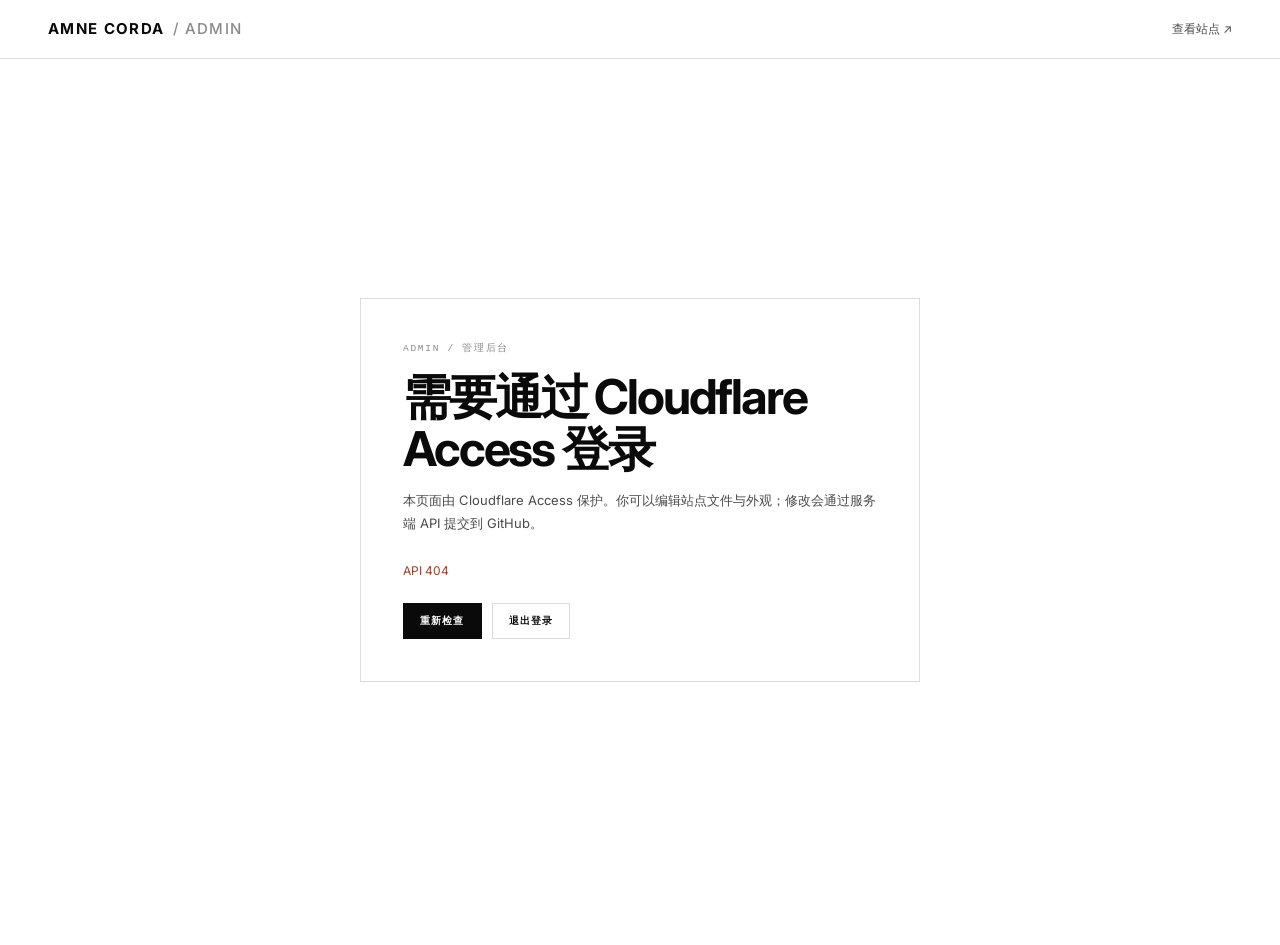
==== admin/index.html @ f49a178c "Simplify site into blue personal introduction" ====
<!DOCTYPE html>
<html lang="zh-CN">
<head>
  <meta charset="UTF-8">
  <meta name="viewport" content="width=device-width, initial-scale=1.0">
  <title>Admin — AMNE CORDA</title>
  <meta name="robots" content="noindex, nofollow, noarchive">
  <link rel="icon" href="/assets/favicon.svg" type="image/svg+xml">
  <link rel="preconnect" href="https://fonts.googleapis.com">
  <link rel="preconnect" href="https://fonts.gstatic.com" crossorigin>
  <link href="https://fonts.googleapis.com/css2?family=Inter:wght@400;500;600;700;800&display=swap" rel="stylesheet">
  <link rel="stylesheet" href="/assets/css/admin.css?v=simple1">
</head>
<body>
  <header class="admin-top">
    <a class="admin-brand" href="/">AMNE CORDA <span>/ admin</span></a>
    <div class="admin-top-actions">
      <a href="/" target="_blank" rel="noopener">查看站点 ↗</a>
      <a class="btn btn-ghost" id="logout-btn" href="/cdn-cgi/access/logout" hidden>退出</a>
    </div>
  </header>

  <main class="admin-main">
    <section class="login-view" id="access-view">
      <div class="login-card">
        <p class="admin-kicker">Admin / 管理后台</p>
        <h1 id="access-title">正在检查登录状态…</h1>
        <p class="admin-muted" id="access-message">本页面由 Cloudflare Access 保护。你可以编辑站点文件与外观；修改会通过服务端 API 提交到 GitHub。</p>
        <p class="status" id="access-error" role="alert"></p>
        <div class="form-actions">
          <a class="btn btn-primary" href="/admin/">重新检查</a>
          <a class="btn btn-ghost" href="/cdn-cgi/access/logout">退出登录</a>
        </div>
      </div>
    </section>

    <section id="dashboard-view" hidden>
      <div class="admin-heading">
        <div>
          <p class="admin-kicker">Dashboard</p>
          <h1>站点管理</h1>
        </div>
        <p class="repo-line" id="repo-status">mar08meow/amnecorda · main</p>
      </div>

      <nav class="admin-tabs" aria-label="管理功能">
        <button type="button" data-tab="files" class="is-active">站点文件</button>
        <button type="button" data-tab="appearance">外观</button>
      </nav>

      <section class="admin-panel" id="panel-posts" hidden>
        <div class="panel-head">
          <h2>已发布文章</h2>
          <button class="btn btn-ghost" type="button" id="refresh-posts">刷新</button>
        </div>
        <div class="posts-admin-list" id="posts-list"></div>
        <p class="status" id="posts-status" role="status"></p>
      </section>

      <section class="admin-panel" id="panel-new" hidden>
        <div class="panel-head">
          <h2>写新文章</h2>
          <span class="repo-line">Markdown → 自动生成文章页</span>
        </div>

        <form id="post-form">
          <div class="form-grid">
            <div class="field full">
              <label for="post-title">标题</label>
              <input id="post-title" name="title" type="text" required placeholder="例：为什么你的设计系统，总在第三个月崩塌">
            </div>

            <div class="field">
              <label for="post-slug">Slug（URL 文件名）</label>
              <input id="post-slug" name="slug" type="text" required placeholder="design-systems-collapse">
              <small>只能包含字母、数字、连字符和中文；发布后不要随意修改。</small>
            </div>

            <div class="field">
              <label for="post-date">日期</label>
              <input id="post-date" name="date" type="date" required>
            </div>

            <div class="field">
              <label for="post-category">分类</label>
              <select id="post-category" name="category">
                <option value="design">Design / 设计</option>
                <option value="engineering">Engineering / 工程</option>
                <option value="notes">Notes / 笔记</option>
              </select>
            </div>

            <div class="field">
              <label for="post-category-label">分类显示名</label>
              <input id="post-category-label" name="categoryLabel" type="text" value="Design">
            </div>

            <div class="field">
              <label for="post-reading">阅读时长</label>
              <input id="post-reading" name="readingTime" type="text" value="8 min" placeholder="8 min">
            </div>

            <div class="checkbox-field">
              <input id="post-featured" name="featured" type="checkbox">
              <label for="post-featured">放到首页 Selected writing</label>
            </div>

            <div class="field full">
              <label for="post-excerpt">摘要 / 导语</label>
              <textarea id="post-excerpt" name="excerpt" rows="3" required placeholder="一两句话，出现在列表和文章开头。"></textarea>
            </div>

            <div class="field full">
              <label for="post-body">正文（Markdown）</label>
              <textarea id="post-body" name="body" rows="16" required placeholder="## 小标题&#10;&#10;正文段落……&#10;&#10;> 引用&#10;&#10;- 列表项&#10;&#10;```&#10;code block&#10;```"></textarea>
              <small>支持 ## / ### 标题、段落、引用、无序/有序列表、代码块、粗体、斜体、链接、图片。</small>
            </div>
          </div>

          <div class="form-actions">
            <button class="btn btn-primary" type="submit" id="publish-btn">发布文章</button>
            <button class="btn btn-ghost" type="button" id="preview-btn">预览</button>
            <span class="repo-line">发布后会创建一个 GitHub commit，Cloudflare 约 1—2 分钟内部署。</span>
          </div>
          <p class="status" id="publish-status" role="status"></p>
        </form>

        <div class="admin-preview" id="preview-panel">
          <p class="admin-kicker">Preview</p>
          <div id="preview-content"></div>
        </div>
      </section>

      <section class="admin-panel" id="panel-files">
        <div class="panel-head">
          <h2>站点文件</h2>
          <span class="repo-line">高级操作 · 保存后自动部署</span>
        </div>

        <div class="file-row">
          <select id="file-select" aria-label="选择文件">
            <option value="index.html">index.html</option>
            <option value="404.html">404.html</option>
            <option value="assets/css/main.css">assets/css/main.css</option>
            <option value="assets/css/theme.css">assets/css/theme.css</option>
            <option value="assets/css/dark.css">assets/css/dark.css</option>
            <option value="_headers">_headers</option>
            <option value="robots.txt">robots.txt</option>
            <option value="sitemap.xml">sitemap.xml</option>
          </select>
          <button class="btn btn-ghost" type="button" id="load-file">读取</button>
          <button class="btn btn-ghost" type="button" id="download-file">下载备份</button>
        </div>

        <textarea id="file-editor" spellcheck="false" placeholder="选择文件后点击「读取」"></textarea>

        <div class="file-actions">
          <button class="btn btn-primary" type="button" id="save-file" disabled>保存并部署</button>
          <span class="repo-line">直接编辑 HTML/CSS 有风险，建议先下载备份。</span>
        </div>
        <p class="status" id="file-status" role="status"></p>
      </section>

      <section class="admin-panel" id="panel-appearance" hidden>
        <div class="panel-head">
          <h2>外观</h2>
          <span class="repo-line">颜色、字体与字号 · 夜间模式自动跟随系统</span>
        </div>
        <p class="theme-note">夜间模式会自动跟随手机/系统的深浅色设置，无需单独保存；这里调整的是日间配色。</p>

        <div class="theme-layout">
          <div class="theme-controls">
            <div class="theme-group">
              <h3>颜色</h3>
              <div class="theme-color-row">
                <label for="theme-paper">页面背景</label>
                <input type="color" id="theme-paper" value="#ffffff">
                <span class="theme-hex" data-theme-hex="paper">#ffffff</span>
              </div>
              <div class="theme-color-row">
                <label for="theme-ink">主文字</label>
                <input type="color" id="theme-ink" value="#0a0a0a">
                <span class="theme-hex" data-theme-hex="ink">#0a0a0a</span>
              </div>
              <div class="theme-color-row">
                <label for="theme-accent">强调色</label>
                <input type="color" id="theme-accent" value="#0a0a0a">
                <span class="theme-hex" data-theme-hex="accent">#0a0a0a</span>
              </div>
            </div>

            <div class="theme-group">
              <h3>字体</h3>
              <div class="theme-field">
                <label for="theme-sans">界面字体</label>
                <select id="theme-sans">
                  <option value="inter">Inter / 无衬线</option>
                  <option value="system">系统无衬线</option>
                  <option value="serif">宋体 / 衬线</option>
                  <option value="mono">等宽</option>
                </select>
              </div>
              <div class="theme-field">
                <label for="theme-display">标题字体</label>
                <select id="theme-display">
                  <option value="inter">Inter / 无衬线</option>
                  <option value="system">系统无衬线</option>
                  <option value="serif">宋体 / 衬线</option>
                  <option value="mono">等宽</option>
                </select>
              </div>
              <div class="theme-field">
                <label for="theme-reading">文章正文字体</label>
                <select id="theme-reading">
                  <option value="inter">Inter / 无衬线</option>
                  <option value="system">系统无衬线</option>
                  <option value="serif">宋体 / 衬线</option>
                  <option value="mono">等宽</option>
                </select>
              </div>
            </div>

            <div class="theme-group">
              <h3>字号</h3>
              <div class="theme-field">
                <label for="theme-base">页面基础字号 <output id="theme-base-value">16px</output></label>
                <input id="theme-base" type="range" min="14" max="20" step="1" value="16">
              </div>
              <div class="theme-field">
                <label for="theme-reading-size">文章正文字号 <output id="theme-reading-value">16.5px</output></label>
                <input id="theme-reading-size" type="range" min="15" max="22" step="0.5" value="16.5">
              </div>
            </div>

            <div class="theme-group">
              <h3>字重</h3>
              <div class="theme-field">
                <label for="theme-display-weight">大标题字重 <output id="theme-display-weight-value">700</output></label>
                <input id="theme-display-weight" type="range" min="500" max="800" step="50" value="700">
              </div>
              <div class="theme-field">
                <label for="theme-heading-weight">小标题字重 <output id="theme-heading-weight-value">600</output></label>
                <input id="theme-heading-weight" type="range" min="400" max="700" step="50" value="600">
              </div>
              <div class="theme-field">
                <label for="theme-body-weight">正文字重 <output id="theme-body-weight-value">400</output></label>
                <input id="theme-body-weight" type="range" min="300" max="500" step="50" value="400">
              </div>
            </div>

            <div class="theme-group">
              <h3>预设</h3>
              <div class="theme-presets">
                <button type="button" class="theme-preset" data-preset="mono">蓝白极简</button>
                <button type="button" class="theme-preset" data-preset="warm">暖纸</button>
                <button type="button" class="theme-preset" data-preset="cool">冷灰</button>
                <button type="button" class="theme-preset" data-preset="night">深夜</button>
              </div>
            </div>

            <div class="form-actions">
              <button class="btn btn-primary" type="button" id="save-theme">保存外观</button>
              <button class="btn btn-ghost" type="button" id="reset-theme">恢复默认</button>
            </div>
            <p class="status" id="theme-status" role="status"></p>
          </div>

          <aside class="theme-preview" id="theme-preview" aria-label="外观预览">
            <div class="theme-preview-rail">
              <span>AMNE<br>CORDA</span>
              <small>HOME / WRITING / PROJECTS / ABOUT</small>
            </div>
            <div class="theme-preview-main">
              <p class="theme-preview-kicker">PREVIEW</p>
              <h3>把复杂的事，<br>写得清楚一点。</h3>
              <p>好的产品不是功能堆出来的，而是由一连串克制的决定长出来的。</p>
              <span class="theme-preview-link">Read writing ↗</span>
            </div>
          </aside>
        </div>
      </section>
    </section>
  </main>

  <script src="/assets/js/admin.js?v=simple1"></script>
</body>
</html>
---- assets/css/admin.css ----
:root {
  --paper: #ffffff;
  --paper-2: #f7f7f7;
  --ink: #0a0a0a;
  --soft: #4a4a4a;
  --muted: #8a8a8a;
  --line: rgba(10, 10, 10, 0.14);
  --line-soft: rgba(10, 10, 10, 0.08);
  --danger: #9d3f2b;
  --sans: "Inter", -apple-system, BlinkMacSystemFont, "Segoe UI", "PingFang SC", "Microsoft YaHei", sans-serif;
  --mono: "SFMono-Regular", "Cascadia Mono", Consolas, "Liberation Mono", monospace;
}

*,
*::before,
*::after {
  box-sizing: border-box;
}

body {
  margin: 0;
  background: var(--paper);
  color: var(--ink);
  font-family: var(--sans);
  font-size: 15px;
  line-height: 1.6;
  -webkit-font-smoothing: antialiased;
}

a {
  color: inherit;
  text-decoration: none;
}

::selection {
  background: var(--ink);
  color: var(--paper);
}

:focus-visible {
  outline: 1.5px solid var(--ink);
  outline-offset: 3px;
}

[hidden] {
  display: none !important;
}

.admin-top {
  position: sticky;
  top: 0;
  z-index: 20;
  display: flex;
  align-items: center;
  justify-content: space-between;
  gap: 20px;
  padding: 17px clamp(20px, 4vw, 48px);
  border-bottom: 1px solid var(--line);
  background: rgba(255, 255, 255, 0.94);
  -webkit-backdrop-filter: blur(12px);
  backdrop-filter: blur(12px);
}

.admin-brand {
  display: inline-flex;
  align-items: baseline;
  gap: 8px;
  font-size: 15px;
  font-weight: 700;
  letter-spacing: 0.09em;
  text-transform: uppercase;
}

.admin-brand span {
  font-weight: 500;
  letter-spacing: 0.08em;
  color: var(--muted);
}

.admin-top-actions {
  display: flex;
  align-items: center;
  gap: 18px;
  font-size: 12px;
}

.admin-top-actions a {
  color: var(--soft);
}

.admin-top-actions a:hover {
  color: var(--ink);
  text-decoration: underline;
  text-underline-offset: 4px;
}

.admin-main {
  width: 100%;
  max-width: 1160px;
  margin: 0 auto;
  padding: clamp(28px, 5vw, 56px) clamp(20px, 4vw, 48px) 80px;
}

.login-view {
  min-height: calc(100vh - 150px);
  display: flex;
  align-items: center;
  justify-content: center;
}

.login-card {
  width: min(560px, 100%);
  border: 1px solid var(--line);
  background: var(--paper);
  padding: clamp(24px, 5vw, 42px);
}

.admin-kicker {
  margin: 0 0 15px;
  font-family: var(--mono);
  font-size: 9.5px;
  letter-spacing: 0.18em;
  text-transform: uppercase;
  color: var(--muted);
}

h1 {
  margin: 0 0 14px;
  font-size: clamp(2rem, 4.2vw, 3rem);
  font-weight: 700;
  line-height: 1.08;
  letter-spacing: -0.045em;
}

.admin-muted {
  margin: 0 0 24px;
  font-size: 13px;
  line-height: 1.8;
  color: var(--soft);
}

label {
  display: block;
  margin-bottom: 8px;
  font-size: 9.5px;
  font-weight: 500;
  letter-spacing: 0.14em;
  text-transform: uppercase;
  color: var(--muted);
}

input,
select,
textarea {
  width: 100%;
  border: 1px solid var(--line);
  border-radius: 0;
  background: var(--paper);
  padding: 11px 12px;
  color: var(--ink);
  font: inherit;
  font-size: 14px;
  outline: none;
}

input:focus,
select:focus,
textarea:focus {
  border-color: var(--ink);
}

textarea {
  resize: vertical;
}

.login-form {
  display: grid;
  gap: 18px;
}

.btn {
  display: inline-flex;
  align-items: center;
  justify-content: center;
  gap: 8px;
  border: 1px solid var(--ink);
  border-radius: 0;
  background: var(--paper);
  padding: 11px 16px;
  color: var(--ink);
  font-family: var(--sans);
  font-size: 9.5px;
  font-weight: 600;
  letter-spacing: 0.12em;
  line-height: 1.3;
  text-transform: uppercase;
  cursor: pointer;
  transition: background-color 0.2s ease, color 0.2s ease, border-color 0.2s ease;
}

.btn:hover {
  background: var(--ink);
  color: var(--paper);
}

.btn:disabled {
  opacity: 0.45;
  cursor: not-allowed;
}

.btn-primary {
  background: var(--ink);
  color: var(--paper);
}

.btn-primary:hover {
  background: var(--paper);
  color: var(--ink);
}

.btn-ghost {
  border-color: var(--line);
}

.btn-danger {
  border-color: var(--danger);
  color: var(--danger);
}

.btn-danger:hover {
  background: var(--danger);
  color: var(--paper);
}

.status {
  margin: 14px 0 0;
  font-size: 12px;
  line-height: 1.75;
  color: var(--soft);
  white-space: pre-wrap;
  word-break: break-word;
}

.status-error {
  color: var(--danger);
}

.status-success {
  color: #2f5d3a;
}

.status a {
  text-decoration: underline;
  text-underline-offset: 3px;
}

.token-help {
  margin-top: 26px;
  padding-top: 20px;
  border-top: 1px solid var(--line);
  font-size: 12.5px;
  line-height: 1.8;
  color: var(--soft);
}

.token-help summary {
  cursor: pointer;
  color: var(--ink);
  font-weight: 500;
}

.token-help ol {
  padding-left: 1.25em;
}

.token-help li {
  margin: 0.45em 0;
}

.token-help a {
  text-decoration: underline;
  text-underline-offset: 3px;
}

.admin-heading {
  display: flex;
  flex-wrap: wrap;
  align-items: flex-end;
  justify-content: space-between;
  gap: 18px;
  margin-bottom: 28px;
}

.admin-heading h1 {
  margin: 0;
  font-size: clamp(1.8rem, 3.6vw, 2.7rem);
}

.repo-line {
  margin: 0;
  font-family: var(--mono);
  font-size: 9.5px;
  letter-spacing: 0.06em;
  color: var(--muted);
}

.admin-tabs {
  display: flex;
  gap: 4px;
  margin-bottom: 28px;
  border-bottom: 1px solid var(--line);
  overflow-x: auto;
}

.admin-tabs button {
  padding: 11px 15px;
  border: 0;
  border-bottom: 1px solid transparent;
  background: transparent;
  color: var(--muted);
  font-family: var(--sans);
  font-size: 9.5px;
  font-weight: 600;
  letter-spacing: 0.12em;
  text-transform: uppercase;
  cursor: pointer;
  white-space: nowrap;
}

.admin-tabs button:hover {
  color: var(--ink);
}

.admin-tabs button.is-active {
  border-bottom-color: var(--ink);
  color: var(--ink);
}

.admin-panel {
  border: 1px solid var(--line);
  background: var(--paper);
  padding: clamp(20px, 3vw, 32px);
}

.panel-head {
  display: flex;
  align-items: center;
  justify-content: space-between;
  gap: 16px;
  margin-bottom: 20px;
}

.panel-head h2 {
  margin: 0;
  font-size: 1.15rem;
  font-weight: 600;
  letter-spacing: -0.02em;
}

.posts-admin-list {
  display: grid;
  gap: 0;
  border-top: 1px solid var(--line);
}

.post-admin-row {
  display: grid;
  grid-template-columns: minmax(0, 1fr) auto;
  align-items: center;
  gap: 20px;
  padding: 16px 0;
  border-bottom: 1px solid var(--line-soft);
}

.post-admin-main a {
  font-size: 14.5px;
  font-weight: 600;
  letter-spacing: -0.01em;
}

.post-admin-main a:hover {
  text-decoration: underline;
  text-underline-offset: 4px;
}

.post-admin-main p {
  margin: 5px 0 0;
  font-family: var(--mono);
  font-size: 8.5px;
  letter-spacing: 0.08em;
  text-transform: uppercase;
  color: var(--muted);
}

.post-admin-actions {
  display: flex;
  flex-wrap: wrap;
  justify-content: flex-end;
  gap: 8px;
}

.post-admin-actions .btn {
  padding: 7px 10px;
  font-size: 8.5px;
}

.empty-state {
  padding: 42px 0;
  text-align: center;
  color: var(--muted);
  font-size: 13px;
}

.form-grid {
  display: grid;
  grid-template-columns: 1fr 1fr;
  gap: 18px 22px;
}

.form-grid .full {
  grid-column: 1 / -1;
}

.field {
  display: grid;
  gap: 7px;
}

.field label {
  margin: 0;
}

.field small {
  font-size: 11px;
  line-height: 1.6;
  color: var(--muted);
}

#post-body {
  min-height: 360px;
  font-family: var(--mono);
  font-size: 12.5px;
  line-height: 1.8;
}

.form-actions {
  display: flex;
  flex-wrap: wrap;
  align-items: center;
  gap: 10px;
  margin-top: 22px;
}

.admin-preview {
  display: none;
  margin-top: 26px;
  padding-top: 24px;
  border-top: 1px solid var(--line);
}

.admin-preview.is-open {
  display: block;
}

.admin-preview h2 {
  margin: 1.4em 0 0.6em;
  font-size: 1.25rem;
  letter-spacing: -0.02em;
}

.admin-preview h3 {
  margin: 1.2em 0 0.5em;
  font-size: 1.05rem;
}

.admin-preview p {
  margin: 0 0 1em;
  font-size: 15px;
  line-height: 1.85;
  color: #232323;
}

.admin-preview ul,
.admin-preview ol {
  padding-left: 1.3em;
  line-height: 1.8;
}

.admin-preview blockquote {
  margin: 1.4em 0;
  padding-left: 18px;
  border-left: 2px solid var(--ink);
  font-size: 1.1rem;
  line-height: 1.65;
}

.admin-preview pre {
  overflow: auto;
  padding: 18px;
  background: var(--ink);
  color: #f2f2f2;
  font-family: var(--mono);
  font-size: 12px;
  line-height: 1.75;
}

.admin-preview code {
  font-family: var(--mono);
}

.admin-preview :not(pre) > code {
  padding: 0.12em 0.35em;
  background: #f1f1f1;
  font-size: 0.85em;
}

.file-row {
  display: flex;
  flex-wrap: wrap;
  gap: 10px;
  margin-bottom: 16px;
}

.file-row select {
  flex: 1;
  min-width: 240px;
  width: auto;
}

#file-editor {
  min-height: 540px;
  font-family: var(--mono);
  font-size: 12px;
  line-height: 1.75;
  white-space: pre;
}

.file-actions {
  display: flex;
  flex-wrap: wrap;
  align-items: center;
  gap: 12px;
  margin-top: 16px;
}

.checkbox-field {
  display: flex;
  align-items: center;
  gap: 9px;
  padding-top: 24px;
}

.checkbox-field input {
  width: 15px;
  height: 15px;
  accent-color: var(--ink);
}

.checkbox-field label {
  margin: 0;
  text-transform: none;
  letter-spacing: 0;
  font-size: 13px;
  color: var(--ink);
}

@media (max-width: 760px) {
  .admin-top {
    align-items: flex-start;
  }

  .admin-top-actions {
    gap: 10px;
  }

  .login-view {
    align-items: flex-start;
    padding-top: 24px;
  }

  .form-grid {
    grid-template-columns: 1fr;
  }

  .post-admin-row {
    grid-template-columns: 1fr;
    gap: 10px;
  }

  .post-admin-actions {
    justify-content: flex-start;
  }

  .admin-heading {
    align-items: flex-start;
    flex-direction: column;
  }
}

/* --- Theme editor --------------------------------------------------------- */

.theme-layout {
  display: grid;
  grid-template-columns: minmax(280px, 360px) minmax(0, 1fr);
  gap: clamp(24px, 4vw, 48px);
  align-items: start;
}

.theme-note {
  margin: 0 0 18px;
  padding: 10px 12px;
  border-left: 2px solid var(--line);
  background: var(--paper-2);
  font-size: 11px;
  line-height: 1.7;
  color: var(--soft);
}

.theme-controls {
  display: grid;
  gap: 0;
}

.theme-group {
  padding: 18px 0;
  border-top: 1px solid var(--line-soft);
}

.theme-group:first-child {
  padding-top: 0;
  border-top: 0;
}

.theme-group h3 {
  margin: 0 0 12px;
  font-size: 9px;
  font-weight: 600;
  letter-spacing: 0.16em;
  text-transform: uppercase;
  color: var(--muted);
}

.theme-color-row {
  display: flex;
  align-items: center;
  gap: 12px;
  padding: 7px 0;
}

.theme-color-row label {
  flex: 1;
  font-size: 13px;
  color: var(--ink);
}

.theme-color-row input[type="color"] {
  width: 32px;
  height: 26px;
  padding: 0;
  border: 1px solid var(--line);
  background: transparent;
  cursor: pointer;
}

.theme-color-row input[type="color"]::-webkit-color-swatch-wrapper {
  padding: 2px;
}

.theme-color-row input[type="color"]::-webkit-color-swatch {
  border: 0;
}

.theme-hex {
  min-width: 62px;
  text-align: right;
  font-family: var(--mono);
  font-size: 10px;
  color: var(--muted);
}

.theme-field {
  display: grid;
  gap: 6px;
  margin-top: 12px;
}

.theme-field:first-of-type {
  margin-top: 0;
}

.theme-field label {
  display: flex;
  justify-content: space-between;
  gap: 12px;
  font-size: 11px;
  color: var(--soft);
}

.theme-field output {
  font-family: var(--mono);
  font-size: 10px;
  color: var(--muted);
}

.theme-field select {
  width: 100%;
  padding: 8px 10px;
  border: 1px solid var(--line);
  background: var(--paper);
  color: var(--ink);
  font-size: 13px;
}

.theme-field input[type="range"] {
  width: 100%;
  accent-color: var(--ink);
}

.theme-presets {
  display: flex;
  flex-wrap: wrap;
  gap: 8px;
}

.theme-preset {
  padding: 8px 11px;
  border: 1px solid var(--line);
  background: transparent;
  color: var(--soft);
  font-size: 10px;
  letter-spacing: 0.06em;
  cursor: pointer;
  transition: border-color 0.2s ease, color 0.2s ease;
}

.theme-preset:hover {
  border-color: var(--ink);
  color: var(--ink);
}

.theme-preview {
  --pv-paper: #ffffff;
  --pv-ink: #0a0a0a;
  --pv-soft: #4a4a4a;
  --pv-muted: #8a8a8a;
  --pv-line: rgba(10, 10, 10, 0.16);
  --pv-accent: #0a0a0a;
  --pv-sans: var(--sans);
  --pv-display: var(--sans);
  --pv-reading: var(--sans);
  --pv-reading-size: 16.5px;
  --pv-display-weight: 700;
  --pv-heading-weight: 600;
  --pv-body-weight: 400;
  position: sticky;
  top: 86px;
  display: grid;
  grid-template-columns: 94px minmax(0, 1fr);
  min-height: 380px;
  overflow: hidden;
  border: 1px solid var(--line);
  background: var(--pv-paper);
  color: var(--pv-ink);
  font-family: var(--pv-sans);
  transition: background-color 0.25s ease, color 0.25s ease;
}

.theme-preview-rail {
  display: flex;
  flex-direction: column;
  justify-content: space-between;
  padding: 20px 14px;
  border-right: 1px solid var(--pv-line);
  font-family: var(--pv-display);
  font-size: 15px;
  font-weight: var(--pv-heading-weight, 600);
  line-height: 1.12;
  letter-spacing: 0.02em;
}

.theme-preview-rail small {
  font-family: var(--pv-sans);
  font-size: 7px;
  font-weight: 500;
  letter-spacing: 0.08em;
  line-height: 1.8;
  color: var(--pv-muted);
}

.theme-preview-main {
  padding: 28px 24px;
}

.theme-preview-kicker {
  margin: 0 0 22px;
  font-family: var(--pv-sans);
  font-size: 8px;
  letter-spacing: 0.2em;
  text-transform: uppercase;
  color: var(--pv-muted);
}

.theme-preview-main h3 {
  margin: 0;
  font-family: var(--pv-display);
  font-size: clamp(1.7rem, 3vw, 2.5rem);
  font-weight: var(--pv-display-weight, 700);
  line-height: 1.15;
  letter-spacing: -0.02em;
}

.theme-preview-main p {
  margin: 18px 0 0;
  font-family: var(--pv-reading);
  font-size: var(--pv-reading-size);
  font-weight: var(--pv-body-weight, 400);
  line-height: 1.8;
  color: var(--pv-soft);
}

.theme-preview-link {
  display: inline-block;
  margin-top: 24px;
  padding-bottom: 3px;
  border-bottom: 1px solid var(--pv-accent);
  font-family: var(--pv-sans);
  font-size: 9px;
  letter-spacing: 0.12em;
  text-transform: uppercase;
  color: var(--pv-accent);
}

@media (max-width: 900px) {
  .theme-layout {
    grid-template-columns: 1fr;
  }

  .theme-preview {
    position: static;
    min-height: 300px;
  }
}
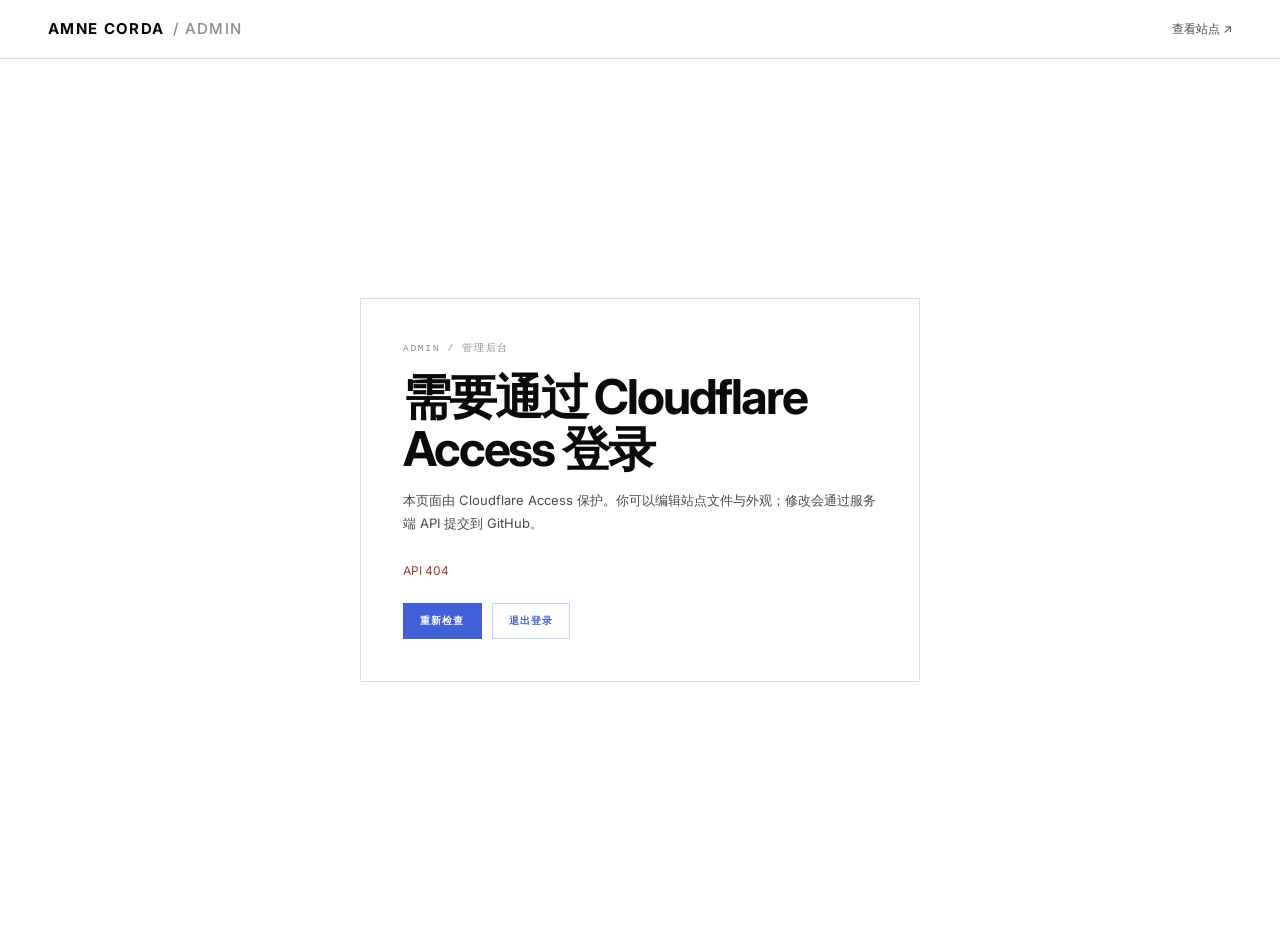
==== commit 7113d679: "Make admin buttons blue" ====
--- a/admin/index.html
+++ b/admin/index.html
@@ -9,7 +9,7 @@
   <link rel="preconnect" href="https://fonts.googleapis.com">
   <link rel="preconnect" href="https://fonts.gstatic.com" crossorigin>
   <link href="https://fonts.googleapis.com/css2?family=Inter:wght@400;500;600;700;800&display=swap" rel="stylesheet">
-  <link rel="stylesheet" href="/assets/css/admin.css?v=simple1">
+  <link rel="stylesheet" href="/assets/css/admin.css?v=blue1">
 </head>
 <body>
   <header class="admin-top">
@@ -45,6 +45,7 @@
 
       <nav class="admin-tabs" aria-label="管理功能">
         <button type="button" data-tab="files" class="is-active">站点文件</button>
+        <button type="button" data-tab="content">内容</button>
         <button type="button" data-tab="appearance">外观</button>
       </nav>
 
@@ -161,6 +162,79 @@
         <p class="status" id="file-status" role="status"></p>
       </section>
 
+      <section class="admin-panel" id="panel-content" hidden>
+        <div class="panel-head">
+          <h2>页面内容</h2>
+          <span class="repo-line">文字与链接 · 保存后自动部署</span>
+        </div>
+        <p class="repo-line">项目可以在这里添加、删除和编辑；下载按钮会自动跟随 GitHub 最新 Release。</p>
+
+        <form id="content-form">
+          <div class="form-grid">
+            <div class="field full">
+              <label for="content-page-title">页面标题</label>
+              <input id="content-page-title" type="text" required>
+            </div>
+            <div class="field full">
+              <label for="content-page-description">页面描述（SEO）</label>
+              <textarea id="content-page-description" rows="2"></textarea>
+            </div>
+
+            <div class="field">
+              <label for="content-name">名字</label>
+              <input id="content-name" type="text" required>
+            </div>
+            <div class="field">
+              <label for="content-role">一句话介绍</label>
+              <input id="content-role" type="text">
+            </div>
+            <div class="field full">
+              <label for="content-intro">首页介绍</label>
+              <textarea id="content-intro" rows="3"></textarea>
+            </div>
+
+            <div class="field full">
+              <label for="content-about-1">About me 第一段</label>
+              <textarea id="content-about-1" rows="3"></textarea>
+            </div>
+            <div class="field full">
+              <label for="content-about-2">About me 第二段</label>
+              <textarea id="content-about-2" rows="3"></textarea>
+            </div>
+
+            <div class="field full">
+              <label for="content-contact-note">联系区介绍</label>
+              <textarea id="content-contact-note" rows="2"></textarea>
+            </div>
+            <div class="field">
+              <label for="content-github">GitHub 链接</label>
+              <input id="content-github" type="url">
+            </div>
+            <div class="field">
+              <label for="content-x">X 链接</label>
+              <input id="content-x" type="url">
+            </div>
+            <div class="field">
+              <label for="content-email">邮箱</label>
+              <input id="content-email" type="email">
+            </div>
+
+            <div class="field full">
+              <label>项目</label>
+              <div id="projects-editor" class="projects-editor"></div>
+              <button class="btn btn-ghost" type="button" id="add-project">添加项目</button>
+              <small>项目按顺序显示；勾选「重点显示」会有加粗边框。下载按钮会自动跟随 Release。</small>
+            </div>
+          </div>
+
+          <div class="form-actions">
+            <button class="btn btn-primary" type="submit" id="save-content">保存内容</button>
+            <span class="repo-line">保存会创建 GitHub commit，Cloudflare 自动部署。</span>
+          </div>
+          <p class="status" id="content-status" role="status"></p>
+        </form>
+      </section>
+
       <section class="admin-panel" id="panel-appearance" hidden>
         <div class="panel-head">
           <h2>外观</h2>
@@ -282,6 +356,6 @@
     </section>
   </main>
 
-  <script src="/assets/js/admin.js?v=simple1"></script>
+  <script src="/assets/js/admin.js?v=project1"></script>
 </body>
 </html>
--- a/assets/css/admin.css
+++ b/assets/css/admin.css
@@ -7,6 +7,9 @@
   --line: rgba(10, 10, 10, 0.14);
   --line-soft: rgba(10, 10, 10, 0.08);
   --danger: #9d3f2b;
+  --accent: #6b86f0;
+  --accent-deep: #415fd7;
+  --accent-soft: #c3d4ff;
   --sans: "Inter", -apple-system, BlinkMacSystemFont, "Segoe UI", "PingFang SC", "Microsoft YaHei", sans-serif;
   --mono: "SFMono-Regular", "Cascadia Mono", Consolas, "Liberation Mono", monospace;
 }
@@ -183,11 +186,11 @@
   align-items: center;
   justify-content: center;
   gap: 8px;
-  border: 1px solid var(--ink);
+  border: 1px solid var(--accent-soft);
   border-radius: 0;
   background: var(--paper);
   padding: 11px 16px;
-  color: var(--ink);
+  color: var(--accent-deep);
   font-family: var(--sans);
   font-size: 9.5px;
   font-weight: 600;
@@ -199,7 +202,7 @@
 }
 
 .btn:hover {
-  background: var(--ink);
+  background: var(--accent-deep);
   color: var(--paper);
 }
 
@@ -209,17 +212,19 @@
 }
 
 .btn-primary {
-  background: var(--ink);
+  border-color: var(--accent-deep);
+  background: var(--accent-deep);
   color: var(--paper);
 }
 
 .btn-primary:hover {
-  background: var(--paper);
-  color: var(--ink);
+  background: transparent;
+  color: var(--accent-deep);
 }
 
 .btn-ghost {
-  border-color: var(--line);
+  border-color: var(--accent-soft);
+  color: var(--accent-deep);
 }
 
 .btn-danger {
@@ -328,12 +333,12 @@
 }
 
 .admin-tabs button:hover {
-  color: var(--ink);
+  color: var(--accent-deep);
 }
 
 .admin-tabs button.is-active {
-  border-bottom-color: var(--ink);
-  color: var(--ink);
+  border-bottom-color: var(--accent-deep);
+  color: var(--accent-deep);
 }
 
 .admin-panel {
@@ -616,6 +621,50 @@
   color: var(--soft);
 }
 
+.projects-editor {
+  display: grid;
+  gap: 14px;
+  margin: 8px 0 14px;
+}
+
+.project-editor-item {
+  padding: 14px;
+  border: 1px solid var(--line);
+  background: var(--paper-2);
+}
+
+.project-editor-head {
+  display: flex;
+  align-items: center;
+  justify-content: space-between;
+  gap: 12px;
+  margin-bottom: 10px;
+}
+
+.project-editor-head strong {
+  font-size: 10px;
+  letter-spacing: 0.1em;
+  text-transform: uppercase;
+  color: var(--muted);
+}
+
+.project-editor-item .form-grid {
+  gap: 12px;
+}
+
+.project-editor-kinds {
+  display: flex;
+  flex-wrap: wrap;
+  gap: 10px 16px;
+  font-size: 12px;
+}
+
+.project-editor-kinds label {
+  display: inline-flex;
+  align-items: center;
+  gap: 6px;
+}
+
 .theme-controls {
   display: grid;
   gap: 0;
@@ -724,18 +773,19 @@
 
 .theme-preset {
   padding: 8px 11px;
-  border: 1px solid var(--line);
+  border: 1px solid var(--accent-soft);
   background: transparent;
-  color: var(--soft);
+  color: var(--accent-deep);
   font-size: 10px;
   letter-spacing: 0.06em;
   cursor: pointer;
-  transition: border-color 0.2s ease, color 0.2s ease;
+  transition: border-color 0.2s ease, color 0.2s ease, background-color 0.2s ease;
 }
 
 .theme-preset:hover {
-  border-color: var(--ink);
-  color: var(--ink);
+  border-color: var(--accent-deep);
+  background: var(--accent-deep);
+  color: var(--paper);
 }
 
 .theme-preview {
